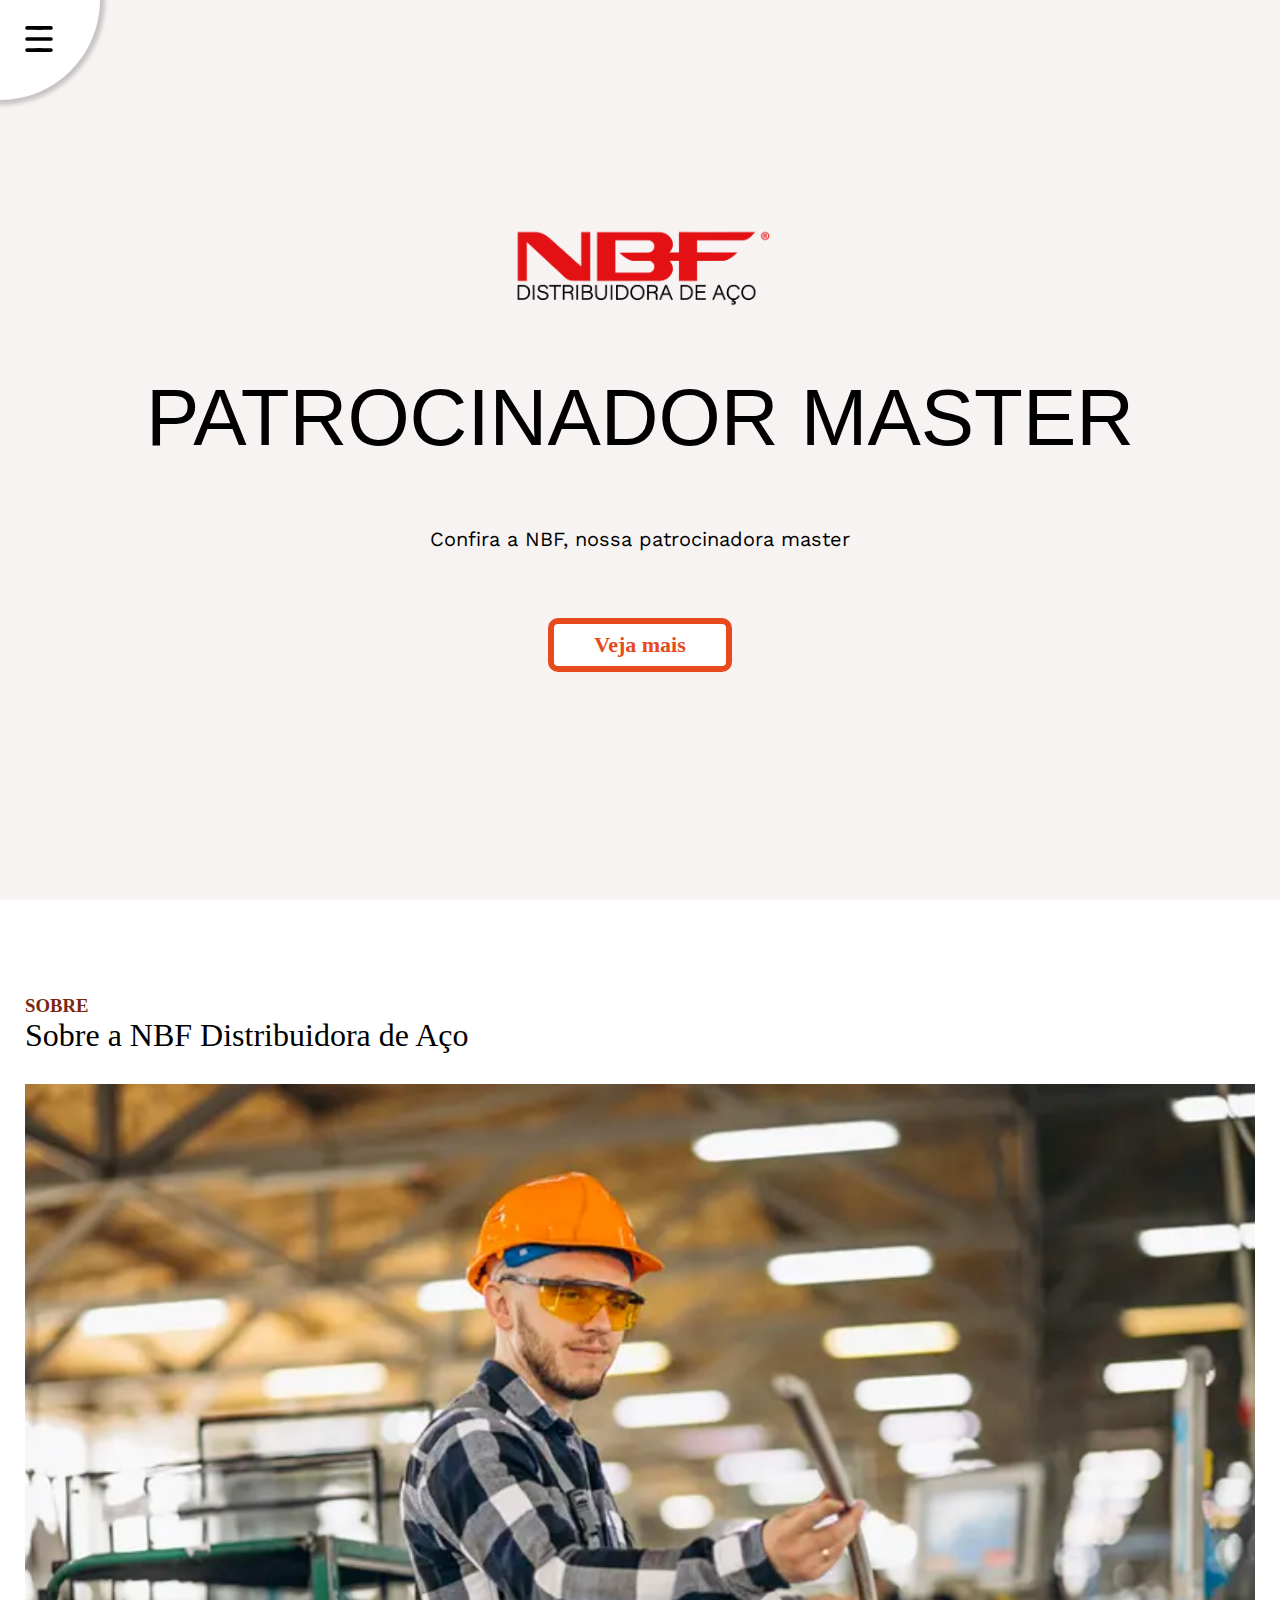
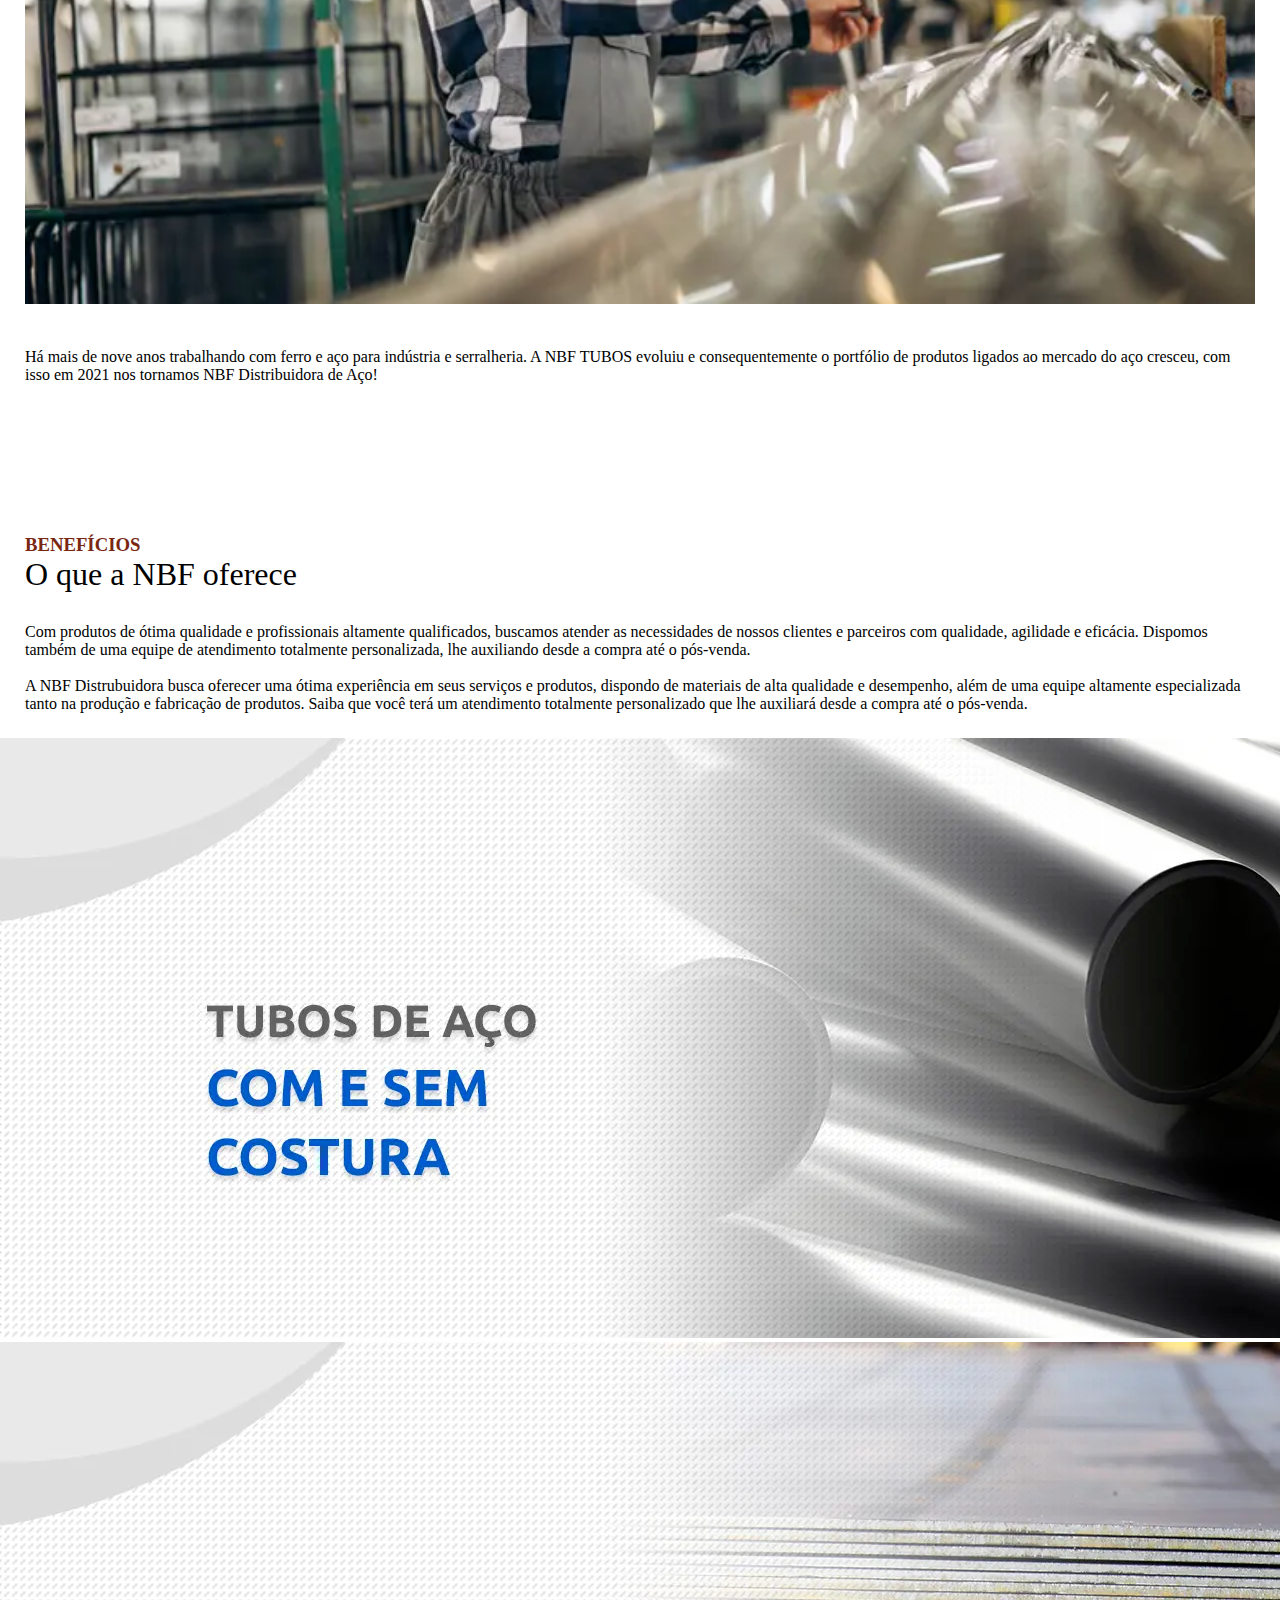
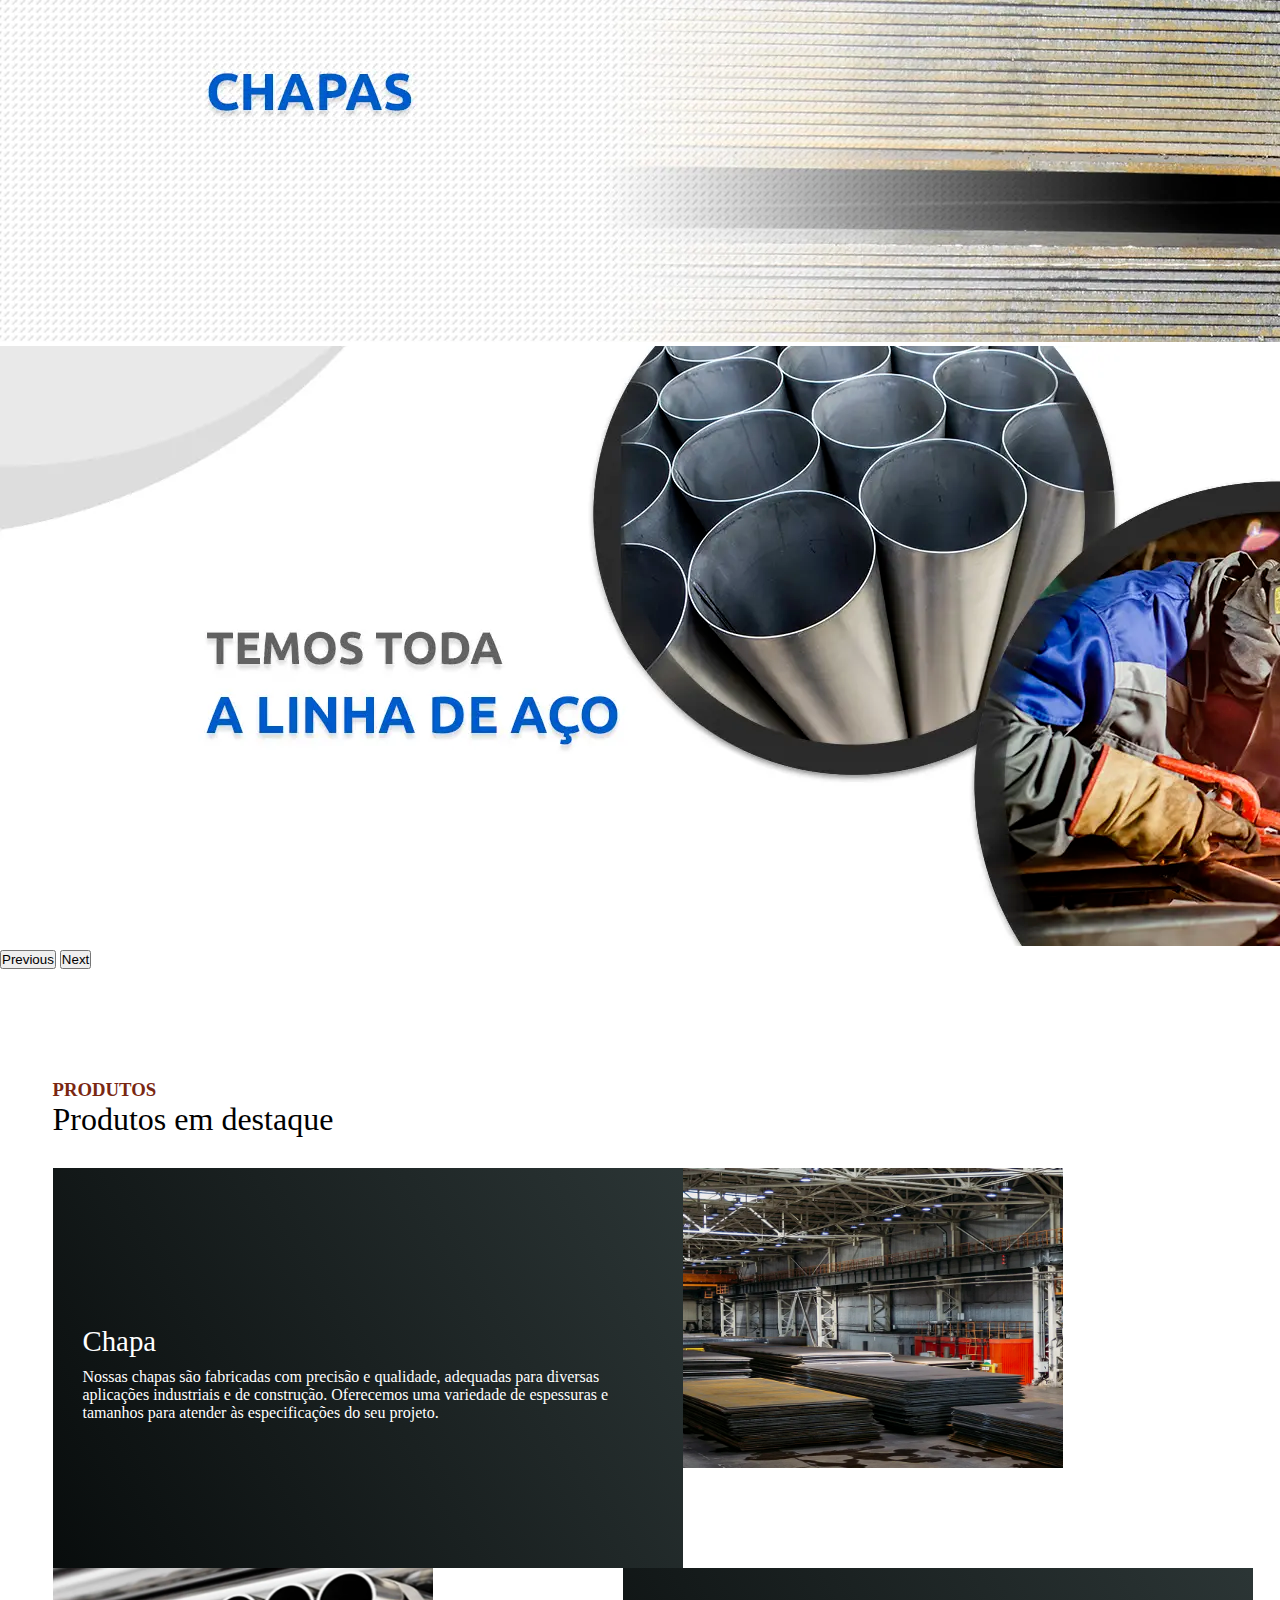
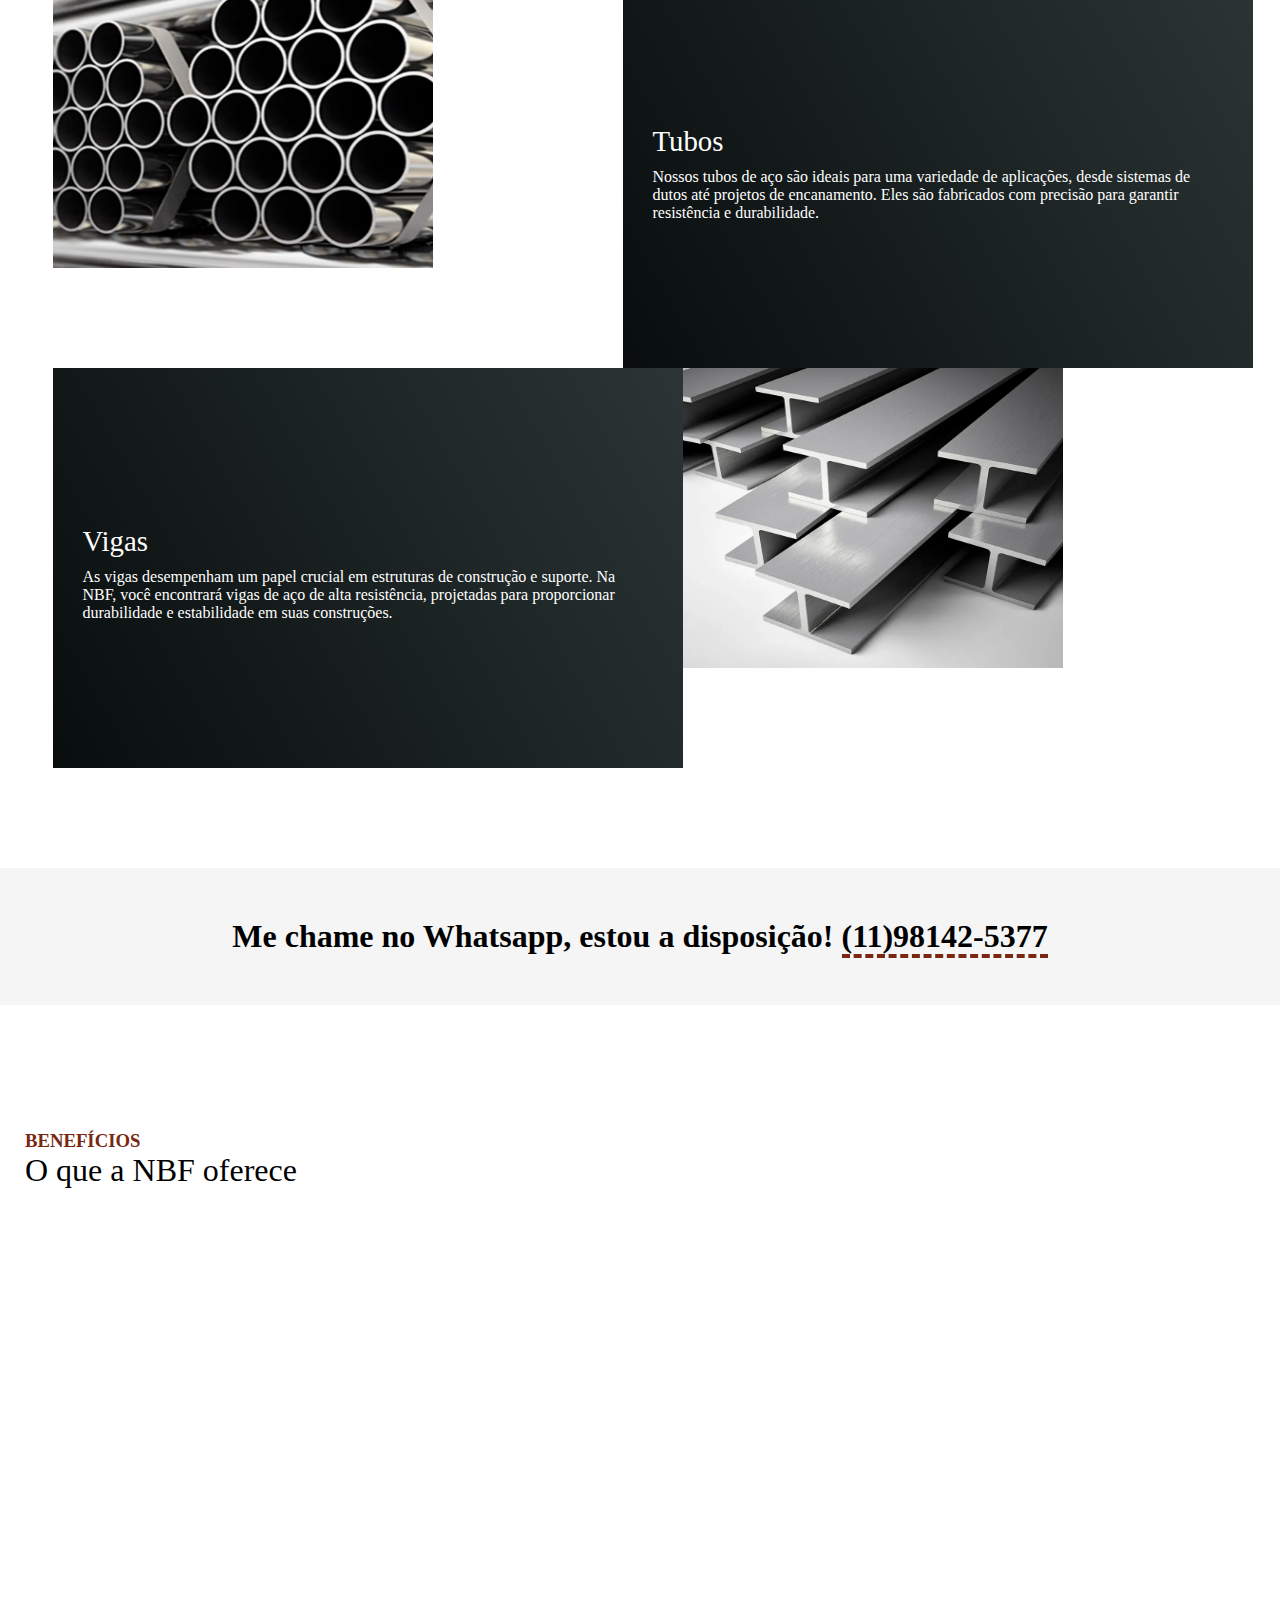
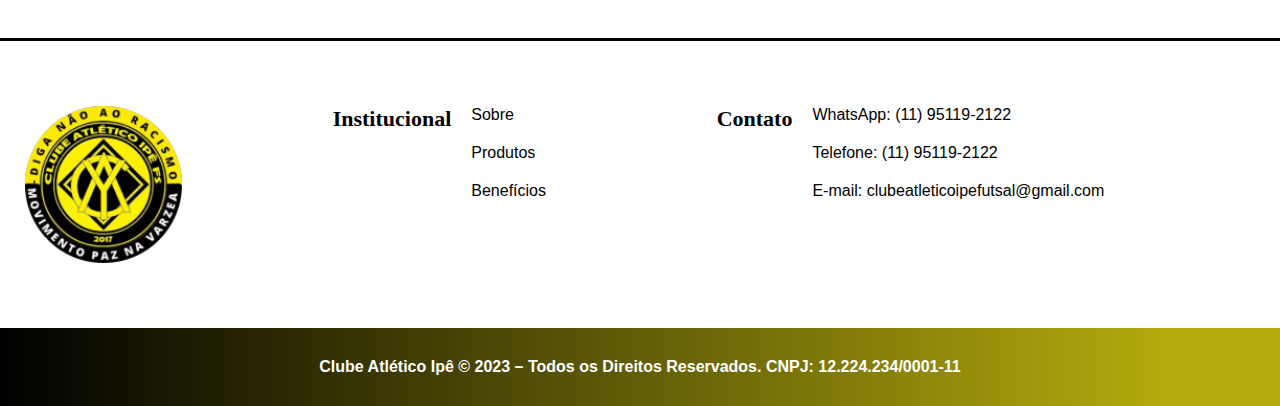
==== nbf.html @ d9f35a31 "Adicionando página de players e da nbf" ====
<!DOCTYPE html>
<html lang="en">
  <head>
    <meta charset="UTF-8" />
    <meta name="viewport" content="width=device-width, initial-scale=1.0" />
    <title>Document</title>
    <!-- Incluir o CSS do Bootstrap -->
    <link
      href="https://cdn.jsdelivr.net/npm/bootstrap@5.3.0-alpha1/dist/css/bootstrap.min.css"
      rel="stylesheet"
      integrity="sha384-GLhlTQ8iRABdZLl6O3oVMWSktQOp6b7In1Zl3/Jr59b6EGGoI1aFkw7cmDA6j6gD"
      crossorigin="anonymous"
    />
    <link rel="stylesheet" href="/style.css" />
    <link rel="stylesheet" href="/src/components/HeaderNbf/style.css" />
    <link rel="stylesheet" href="/src/components/Table/style.css" />
    <link rel="stylesheet" href="/src/components/Footer/style.css" />
    <link rel="stylesheet" href="/src/components/BenefitsNbf/style.css" />
    <link rel="stylesheet" href="/src/components/AboutNbf/style.css" />
    <link rel="stylesheet" href="/src/components/ProductsNbf/style.css" />
    <link rel="stylesheet" href="/src/components/WhatsappNbf/style.css" />
    <link rel="stylesheet" href="/src/components/MapNbf/style.css" />
  </head>
  <body>
    <div class="header">
      <div class="pie pie1" onclick="document.body.classList.remove('active')">
        <a href="players.html">
          <div class="pie-color pie-color1">
            <img class="card" src="/public/images/trabalhar.png" alt="" />
          </div>
        </a>
      </div>
      <div class="pie pie2" onclick="document.body.classList.remove('active')">
        <div class="pie-color pie-color2">
          <a href="nbf.html">
            <img class="discount" src="/public/images/sobre.png" alt="" />
          </a>
        </div>
      </div>
      <div class="pie pie3" onclick="document.body.classList.remove('active')">
        <div class="pie-color pie-color3">
          <a href="">
            <img class="cart" src="/public/images/pagina-inicial.png" alt="" />
          </a>
        </div>
      </div>
      <div class="menu" onclick="document.body.classList.toggle('active')">
        <svg
          class="hamburger"
          xmlns="http://www.w3.org/2000/svg"
          width="100"
          height="100"
          viewBox="0 0 100 100"
        >
          <g
            fill="none"
            stroke="#000"
            stroke-width="7.999"
            stroke-linecap="round"
          >
            <path d="M 55,26.000284 L 24.056276,25.999716" />
            <path d="M 24.056276,49.999716 L 75.943724,50.000284" />
            <path d="M 45,73.999716 L 75.943724,74.000284" />
            <path d="M 75.943724,26.000284 L 45,25.999716" />
            <path d="M 24.056276,73.999716 L 55,74.000284" />
          </g>
        </svg>
      </div>
      <div class="image-logo">
        <img src="/public/images/logoNbf.png" alt="" />
      </div>
      <div class="title">PATROCINADOR MASTER</div>
      <div class="body">Confira a NBF, nossa patrocinadora master</div>
      <a href="#sobre" class="more-atletic">Veja mais</a>
    </div>
    <div id="sobre" class="about">
      <div class="text-about">
        <h3>SOBRE</h3>
        <h1>Sobre a NBF Distribuidora de Aço</h1>
      </div>
      <img src="/public/images/sobre-nos.png" alt="" />
      <p class="description-about">
        Há mais de nove anos trabalhando com ferro e aço para indústria e
        serralheria. A NBF TUBOS evoluiu e consequentemente o portfólio de
        produtos ligados ao mercado do aço cresceu, com isso em 2021 nos
        tornamos NBF Distribuidora de Aço!
      </p>
    </div>
    <div id="beneficios" class="benefits">
      <div class="text-benefits">
        <h3>BENEFÍCIOS</h3>
        <h1>O que a NBF oferece</h1>
      </div>
      <p class="description-benefits">
        Com produtos de ótima qualidade e profissionais altamente qualificados,
        buscamos atender as necessidades de nossos clientes e parceiros com
        qualidade, agilidade e eficácia. Dispomos também de uma equipe de
        atendimento totalmente personalizada, lhe auxiliando desde a compra até
        o pós-venda.
        <br />
        <br />
        A NBF Distrubuidora busca oferecer uma ótima experiência em seus
        serviços e produtos, dispondo de materiais de alta qualidade e
        desempenho, além de uma equipe altamente especializada tanto na produção
        e fabricação de produtos. Saiba que você terá um atendimento totalmente
        personalizado que lhe auxiliará desde a compra até o pós-venda.
      </p>
    </div>
    <div id="carouselExample" class="carousel slide">
      <div class="carousel-inner">
        <div class="carousel-item active">
          <img
            src="/public/images/banner.png"
            class="d-block w-100"
            alt="/public/images/banner.png"
          />
        </div>
        <div class="carousel-item">
          <img
            src="/public/images/banner2.png"
            class="d-block w-100"
            alt="/public/images/banner.png"
          />
        </div>
        <div class="carousel-item">
          <img
            src="/public/images/banner3.png"
            class="d-block w-100"
            alt="/public/images/banner.png"
          />
        </div>
      </div>
      <button
        class="carousel-control-prev"
        type="button"
        data-bs-target="#carouselExample"
        data-bs-slide="prev"
      >
        <span class="carousel-control-prev-icon" aria-hidden="true"></span>
        <span class="visually-hidden">Previous</span>
      </button>
      <button
        class="carousel-control-next"
        type="button"
        data-bs-target="#carouselExample"
        data-bs-slide="next"
      >
        <span class="carousel-control-next-icon" aria-hidden="true"></span>
        <span class="visually-hidden">Next</span>
      </button>
    </div>
    <section id="projects">
      <div class="projects container">
        <div class="text-about">
          <h3>PRODUTOS</h3>
          <h1>Produtos em destaque</h1>
        </div>
        <div class="all-projects">
          <div class="project-item">
            <div class="project-info">
              <h2>Chapa</h2>
              <p>
                Nossas chapas são fabricadas com precisão e qualidade, adequadas
                para diversas aplicações industriais e de construção. Oferecemos
                uma variedade de espessuras e tamanhos para atender às
                especificações do seu projeto.
              </p>
            </div>
            <div class="project-img">
              <img src="/public/images/chapas.png" alt="img" />
            </div>
          </div>
          <div class="project-item">
            <div class="project-info">
              <h2>Tubos</h2>
              <p>
                Nossos tubos de aço são ideais para uma variedade de aplicações,
                desde sistemas de dutos até projetos de encanamento. Eles são
                fabricados com precisão para garantir resistência e
                durabilidade.
              </p>
            </div>
            <div class="project-img">
              <img src="/public/images/tubos.png" alt="img" />
            </div>
          </div>
          <div class="project-item">
            <div class="project-info">
              <h2>Vigas</h2>
              <p>
                As vigas desempenham um papel crucial em estruturas de
                construção e suporte. Na NBF, você encontrará vigas de aço de
                alta resistência, projetadas para proporcionar durabilidade e
                estabilidade em suas construções.
              </p>
            </div>
            <div class="project-img">
              <img src="/public/images/vigas.png" alt="img" />
            </div>
          </div>
        </div>
      </div>
    </section>
    <section id="contact" class="section-whatsapp">
      <div class="container-whatsapp">
        <h1>
          Me chame no Whatsapp, estou a disposição!
          <a href="https://wa.me/5511981425377" target="_blank"
            ><span>(11)98142-5377</span></a
          >
        </h1>
      </div>
    </section>
    <div class="map-nbf">
      <div class="text-nbf">
        <h3>BENEFÍCIOS</h3>
        <h1>O que a NBF oferece</h1>
      </div>
      <div class="map">
        <iframe
          src="https://www.google.com/maps/embed?pb=!1m18!1m12!1m3!1d3659.344181574618!2d-46.37900112369334!3d-23.484109358760545!2m3!1f0!2f0!3f0!3m2!1i1024!2i768!4f13.1!3m3!1m2!1s0x94ce634470ed47d5%3A0x516e3a144d9550fa!2sR.%20Mar%C3%ADlia%2C%2096%20-%20Vila%20Bartira%2C%20Itaquaquecetuba%20-%20SP%2C%2008577-560!5e0!3m2!1spt-BR!2sbr!4v1694499767772!5m2!1spt-BR!2sbr"
          width="400"
          height="300"
          style="border: 0"
          allowfullscreen=""
          loading="lazy"
          referrerpolicy="no-referrer-when-downgrade"
        ></iframe>
      </div>
    </div>
    <footer>
      <img
        class="img-footer"
        width="180px"
        src="/public/images/logoAtletico.png"
        alt=""
      />
      <div class="section-social-midia">
        <div class="container-footer">
          <h1 class="title-social-midia">Institucional</h1>
          <div class="container-infos">
            <a class="link-footer-page" href="#sobre">Sobre</a>
            <a class="link-footer-page" href="#projects">Produtos</a>
            <a class="link-footer-page" href="#beneficios">Benefícios</a>
          </div>
        </div>
        <div id="contato" class="container-footer">
          <h1 class="title-social-midia">Contato</h1>
          <div class="container-infos">
            <span class="link-footer-page">WhatsApp: (11) 95119-2122</span>
            <span class="link-footer-page">Telefone: (11) 95119-2122</span>
            <span class="link-footer-page"
              >E-mail: clubeatleticoipefutsal@gmail.com</span
            >
          </div>
        </div>
      </div>
    </footer>
    <div class="copyright">
      <p>
        Clube Atlético Ipê © 2023 – Todos os Direitos Reservados. CNPJ:
        12.224.234/0001-11
      </p>
    </div>
  </body>
  <script
    src="https://cdn.jsdelivr.net/npm/@popperjs/core@2.11.8/dist/umd/popper.min.js"
    integrity="sha384-I7E8VVD/ismYTF4hNIPjVp/Zjvgyol6VFvRkX/vR+Vc4jQkC+hVqc2pM8ODewa9r"
    crossorigin="anonymous"
  ></script>
  <script
    src="https://cdn.jsdelivr.net/npm/bootstrap@5.3.1/dist/js/bootstrap.min.js"
    integrity="sha384-Rx+T1VzGupg4BHQYs2gCW9It+akI2MM/mndMCy36UVfodzcJcF0GGLxZIzObiEfa"
    crossorigin="anonymous"
  ></script>
</html>
---- style.css ----
@import url("https://fonts.googleapis.com/css?family=Crimson+Text&display=swap");
@import url("https://fonts.googleapis.com/css?family=Work+Sans&display=swap");

* {
  margin: 0px;
  padding: 0px;
}

p,
h1 {
  margin: 0px;
  height: fit-content;
}

.card-body {
  padding: 0px;
}

.pie {
  -webkit-tap-highlight-color: transparent;
  background: #000;
  border-radius: 50%;
  box-shadow: 0 0 4px 5px rgba(0, 0, 0, 0.2);
  cursor: pointer;
  height: 400px;
  left: -200px;
  position: absolute;
  top: -200px;
  width: 400px;
  transform: translateX(-200px) translateY(-200px);
  transition: transform 300ms;
}

.pie-color:hover {
  opacity: 0.85;
}

.pie-color:active {
  opacity: 0.7;
}

.pie1 {
  clip-path: polygon(200px 200px, 344px 450px, 0 450px);
  transition-delay: 30ms;
}

.pie2 {
  clip-path: polygon(200px 200px, 344px 450px, 450px 344px);
  transition-delay: 60ms;
}

.pie3 {
  clip-path: polygon(200px 200px, 450px 0, 450px 344px);
  transition-delay: 90ms;
}

.pie-color {
  width: 100%;
  height: 100%;
  border-radius: 50%;
}

.pie-color1 {
  background: linear-gradient(135deg, #fff, #ffffff);
  clip-path: polygon(200px 200px, 344px 450px, 0 450px);
}

.pie-color2 {
  background: linear-gradient(135deg, #444, #ffffff);
  clip-path: polygon(200px 200px, 344px 450px, 450px 344px);
}

.pie-color3 {
  background: linear-gradient(135deg, #ffffff, #fff);
  clip-path: polygon(200px 200px, 450px 0, 450px 344px);
}

.card {
  left: 216px;
  position: absolute;
  top: 322px;
  width: 46px;
}

.discount {
  left: 288px;
  position: absolute;
  top: 285px;
  width: 46px;
}

.cart {
  left: 324px;
  position: absolute;
  top: 213px;
  width: 46px;
}

.menu {
  -webkit-tap-highlight-color: transparent;
  background: #fff;
  border-radius: 50%;
  box-shadow: 0 0 4px 5px rgba(0, 0, 0, 0.2);
  cursor: pointer;
  height: 200px;
  left: -100px;
  position: absolute;
  top: -100px;
  width: 200px;
}

.hamburger {
  cursor: pointer;
  height: 46px;
  left: 58%;
  position: relative;
  top: 58%;
  width: 46px;
}

.hamburger path {
  transition: transform 300ms;
}

.hamburger path:nth-child(1) {
  transform-origin: 25% 29%;
}

.hamburger path:nth-child(2) {
  transform-origin: 50% 50%;
}

.hamburger path:nth-child(3) {
  transform-origin: 75% 72%;
}

.hamburger path:nth-child(4) {
  transform-origin: 75% 29%;
}

.hamburger path:nth-child(5) {
  transform-origin: 25% 72%;
}

.active .pie {
  transform: translateX(0) translateY(0);
}

.active .hamburger path:nth-child(1) {
  transform: rotate(45deg);
}

.active .hamburger path:nth-child(2) {
  transform: scaleX(0);
}

.active .hamburger path:nth-child(3) {
  transform: rotate(45deg);
}

.active .hamburger path:nth-child(4) {
  transform: rotate(-45deg);
}

.active .hamburger path:nth-child(5) {
  transform: rotate(-45deg);
}
---- src/components/HeaderNbf/style.css ----
.header {
    background-color: #f7f3f2;
    width: 100%;
    height: 100vh;
    display: flex;
    flex-direction: column;
    justify-content: center;
    gap: 65px;
}


.image-logo {
    align-self: center;
}

.image-logo img {
    width: 270px;

}

.title {
    color: #000;
    font-family: "Crimson Text", serif;
    font-size: 80px;
    line-height: 84px;
    text-align: center;
}

.body {
    color: #000;
    font-family: "Work Sans", sans-serif;
    font-size: 20px;
    justify-content: center;
    line-height: 28px;
    text-align: center;
}

.more-atletic {
    align-self: center;
    background: #fff;
    padding: 8px 40px;
    color: #e64a1d;
    font-weight: 900;
    font-size: 22px;
    border-radius: 10px;
    border: 6px solid;
    text-decoration: none;
}

@media only screen and (max-width: 768px) {
    .title {
        font-size: 30px;
    }
}
---- src/components/Table/style.css ----
.title-table {
    text-align: center;
    padding: 30px;
    font-family: 'Geologica', sans-serif;
}

.dataTables_paginate {
    text-align: center;
}

.dataTables_paginate a {
    display: inline-block;
    padding: 6px 12px;
    margin-right: 5px;
    background-color: #f5f5f5;
    color: #333;
    text-decoration: none;
    border: 1px solid #ccc;
    border-radius: 4px;
    cursor: pointer;
}

.dataTables_wrapper {
    margin-top: 50px;
}

.dataTables_paginate a.current {
    background-color: #007bff;
    color: #fff;
    border-color: #007bff;
}

.dataTables_paginate a.disabled {
    opacity: 0.5;
    pointer-events: none;
}

#myTable_filter {
    margin-bottom: 10px;
}

#myTable_filter label {
    display: flex;
    align-items: center;
    background-color: currentColor;
    padding: 30px;
    justify-content: end;
}

#myTable_filter input[type="search"] {
    padding: 5px;
    border: 1px solid #ccc;
    border-radius: 4px;
}

#myTable_filter input[type="search"]:focus {
    outline: none;
    box-shadow: 0 0 5px #aaa;
}
---- src/components/Footer/style.css ----
.container-message {
    display: flex;
    flex-direction: column;
    gap: 20px;
    padding: 30px;
}

.title {
    text-align: center;
    font-family: 'Roboto', sans-serif;

}

.message {
    text-align: center;
    font-family: 'Nunito', sans-serif;
}

.section-social-midia {
    display: flex;
    gap: 80px;
    margin: 70px 0px;
    justify-content: space-evenly;
    flex-direction: column;
    align-items: center;
}

.container-social-midia {
    display: flex;
    max-height: 25px;
    gap: 10px;
}

.section-midias {
    display: flex;
    flex-direction: column;
    width: 100%;
    gap: 20px;
}

.container-midias {
    display: flex;
    flex-direction: column;
    width: 100%;
    gap: 20px;
}

.container-footer {
    display: flex;
    gap: 20px;
    flex-direction: column;
    width: 100%;
}

.container-infos {
    display: flex;
    gap: 20px;
    flex-direction: column;
}


.title-social-midia {
    font-size: 22px;
    font-weight: bold;
}

.link-footer-page {
    text-decoration: none;
    color: #000;
    font-family: 'Geologica', sans-serif;
}

footer {
    display: flex;
    justify-content: center;
    flex-direction: column;
    padding: 65px 25px;
    border-top: 3px solid #000;
}

.img-footer {
    max-width: 350px;
}

.copyright {
    background-image: linear-gradient(to right, #000 0%, #b3aa0d 91%);
    padding: 30px;
}

.copyright p {
    color: #fff;
    font-family: 'Geologica', sans-serif;
    font-weight: 600;
    text-align: center;

}

@media only screen and (min-width: 1200px) {
    .container-message {
        padding: 60px;
    }

    .container-infos {
        flex-direction: row;
    }

    .section-social-midia {
        flex-direction: row;
        justify-content: space-evenly;
        width: 100%;
        gap: 20px;
        margin: 0px;
    }

    footer {
        flex-direction: row;
    }

    .section-midias {
        flex-direction: row;
        width: auto;
        height: 100%;
    }

    .title-social-midia {
        max-width: 135px;
    }

    .container-footer {
        flex-direction: row;
        width: auto;
        height: 100%;
    }

    .container-infos {
        flex-direction: column;
    }
}
---- src/components/BenefitsNbf/style.css ----
.benefits {
    padding: 25px;
    margin-top: 100px;
}

.text-benefits h3 {
    color: #7a2711;
}

.text-benefits h1 {
    font-weight: 400;
    color: #000;
}

.text-benefits {
    margin-bottom: 30px;
}
---- src/components/AboutNbf/style.css ----
.about {
    padding: 25px;
    margin-top: 70px;
}

.text-about h3 {
    color: #7a2711;
}

.text-about h1 {
    font-weight: 400;
    color: #000;
}

.about img {
    width: 100%;
    margin-bottom: 40px;
}

.text-about {
    margin-bottom: 30px;
}
---- src/components/ProductsNbf/style.css ----
/* Projects section */
#projects {
    margin-top: 110px;
}

#projects .projects {
    flex-direction: column;
    max-width: 1200px;
    margin: 0 auto;
    padding-left: 25px !important;
}

#projects .projects-header h1 {
    margin-bottom: 50px;
    font-size: 47px;
    font-weight: 700;
}

#projects .all-projects {
    display: flex;
    /* align-items: center; */
    justify-content: center;
    flex-direction: column;
}

#projects .project-item {
    display: flex;
    align-items: center;
    justify-content: center;
    flex-direction: column;
    width: 100%;
    /* margin: 20px auto; */
    margin: 20px 0px;
    overflow: hidden;
    border-radius: 10px;
}

#projects .project-info {
    padding: 30px;
    gap: 10px;
    flex-basis: 50%;
    height: 100%;
    display: flex;
    align-items: flex-start;
    justify-content: center;
    flex-direction: column;
    background-image: linear-gradient(60deg, #080c0c 0%, #2c3636 100%);
    color: white;
}

#projects .project-info h1 {
    font-size: 4rem;
    font-weight: 500;
}

#projects .project-info h2 {
    font-size: 1.8rem;
    font-weight: 500;
    margin-top: 10px;
}

#projects .project-info p {
    color: white;
}

#projects .project-img {
    flex-basis: 50%;
    height: 300px;
    overflow: hidden;
    position: relative;
}

#projects .project-img:after {
    content: '';
    position: absolute;
    left: 0;
    top: 0;
    height: 100%;
    width: 100%;
    opacity: 0.7;
}

#projects .project-img img {
    transition: 0.3s ease transform;
    height: 300px;
    width: 380px;
}

#projects .project-item:hover .project-img img {
    transform: scale(1.1);
}

/* End Projects section */


@media only screen and (min-width: 768px) {

    /* Project */
    #projects .project-item {
        flex-direction: row;
    }

    #projects .project-item:nth-child(even) {
        flex-direction: row-reverse;
    }

    #projects .project-item {
        height: 400px;
        margin: 0;
        width: 100%;
        border-radius: 0;
    }

    #projects .all-projects .project-info {
        height: 100%;
    }

    #projects .all-projects .project-img {
        height: 100%;
    }

    /* #projects .project-one h2 {
        padding: 0px 35px;
    }

    #projects .project-one p {
        padding: 0px 35px;
    } */

    /* End Project */
}
---- src/components/WhatsappNbf/style.css ----
/* Section Mensage Whatsapp */

.container-whatsapp {
    background-color: #f5f5f5;
    padding: 50px;
    text-align: center;
    color: #000;
    margin: 100px 0px;
}

.container-whatsapp a {
    border-bottom: #7a2711 dashed 4px;
    text-decoration: none;
    color: #000;
}

/* End Section Mensage Whatsapp */
---- src/components/MapNbf/style.css ----
.map-nbf {
    margin-bottom: 90px;
}

.map {
    text-align: center;
}

.text-nbf h3 {
    color: #7a2711;
}

.text-nbf h1 {
    font-weight: 400;
    color: #000;
}

.text-nbf {
    margin-bottom: 30px;
    padding: 25px;
}
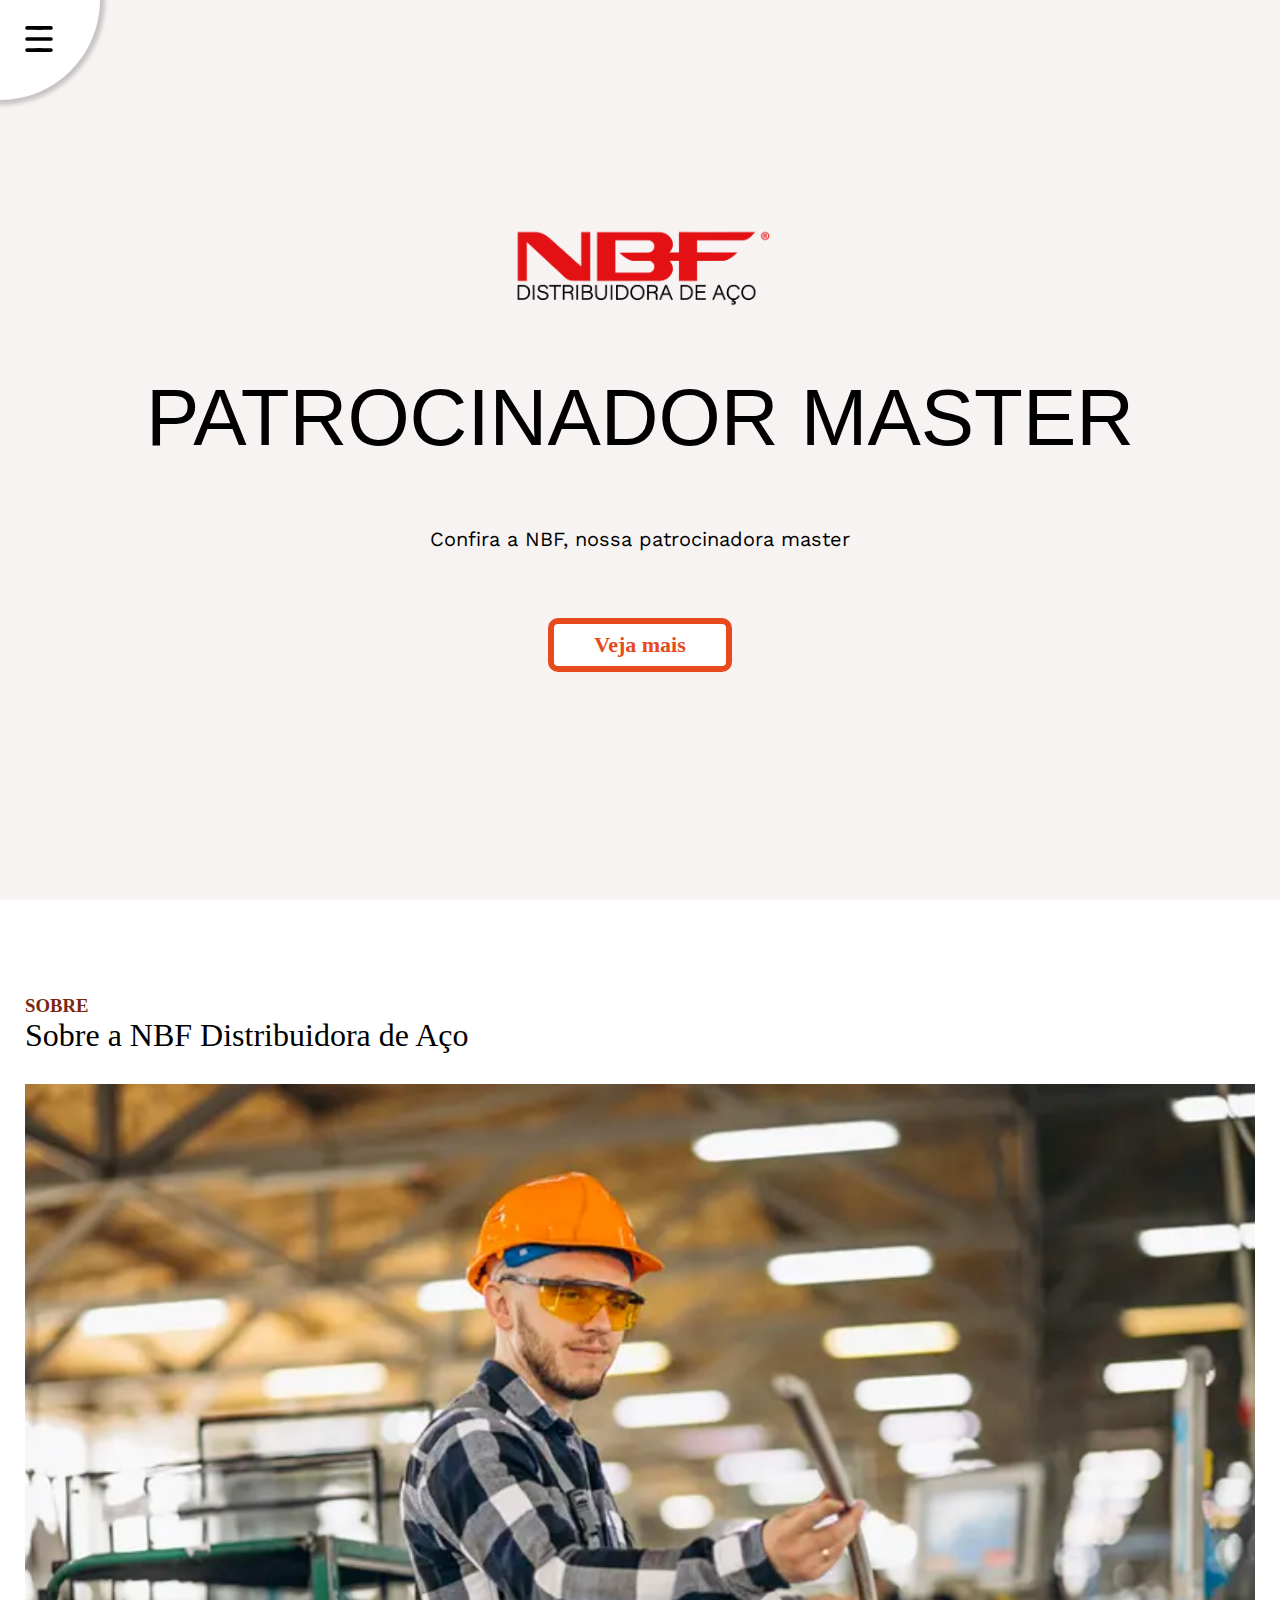
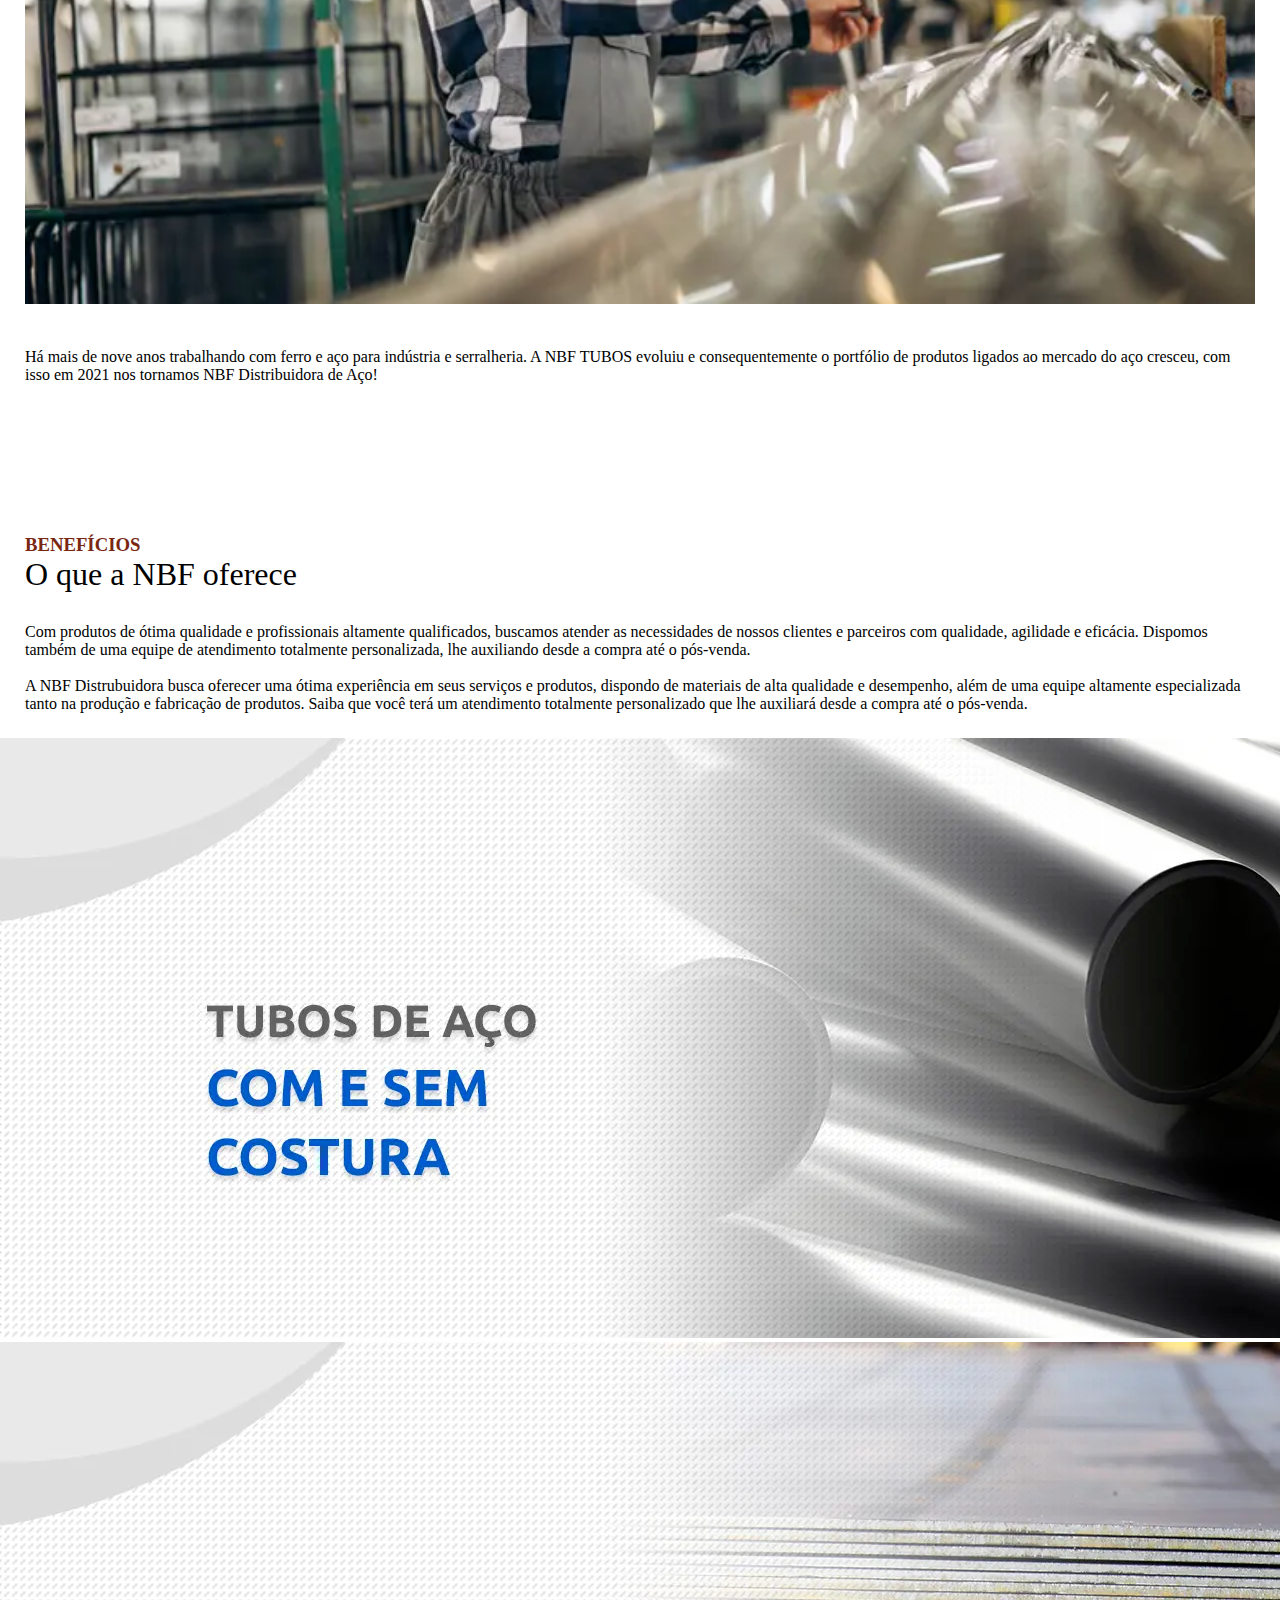
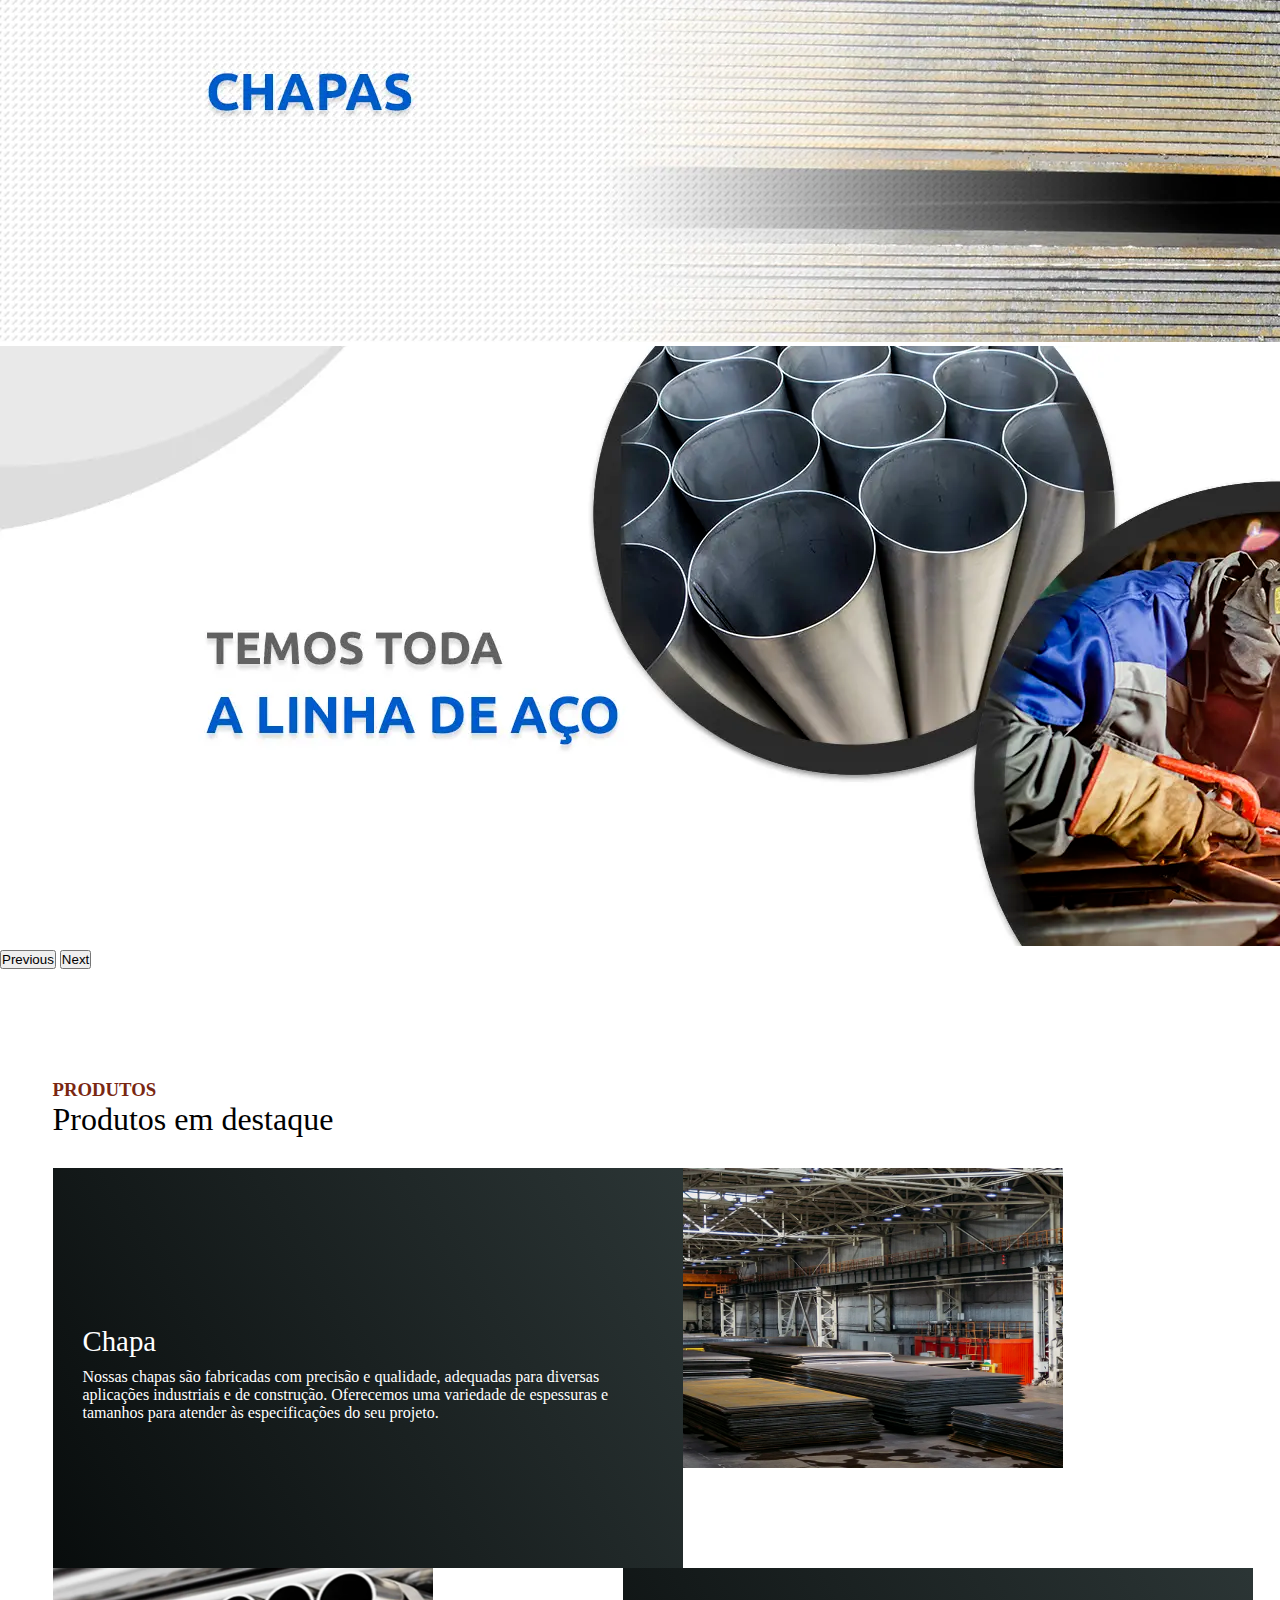
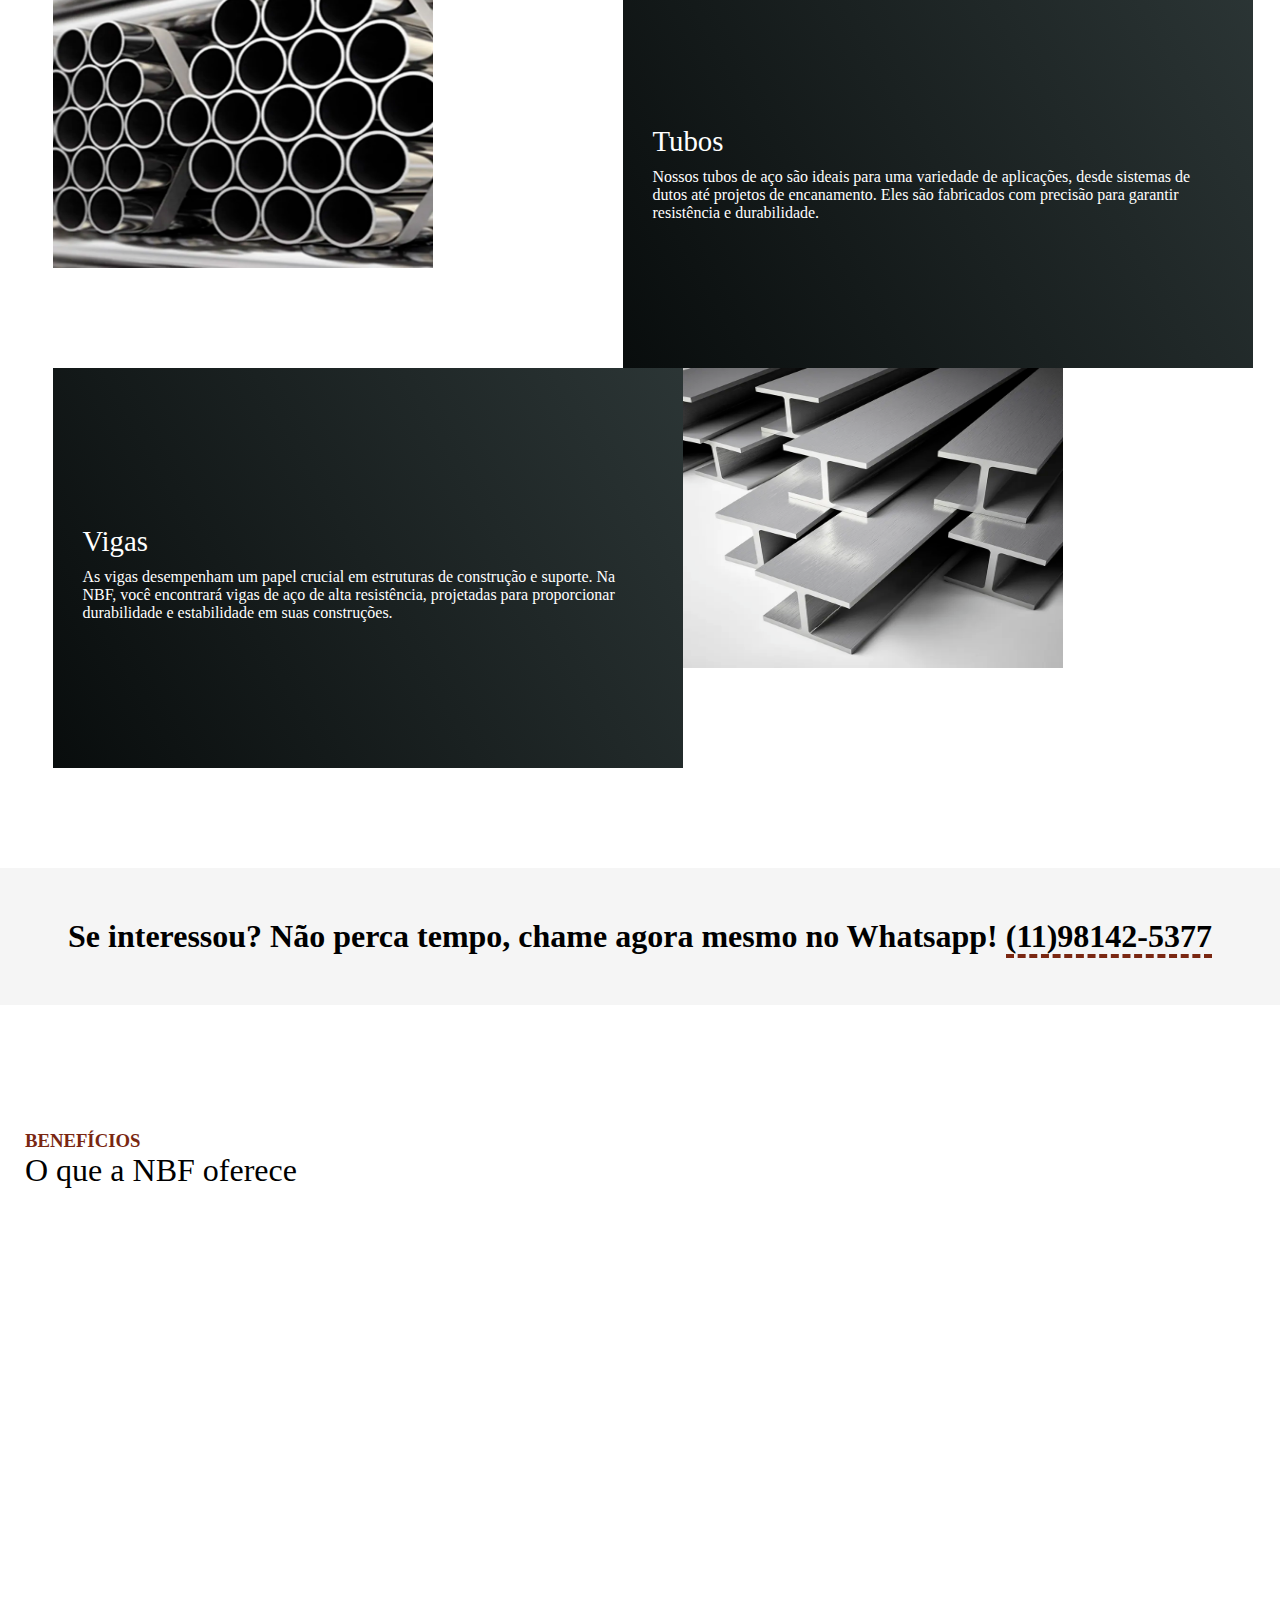
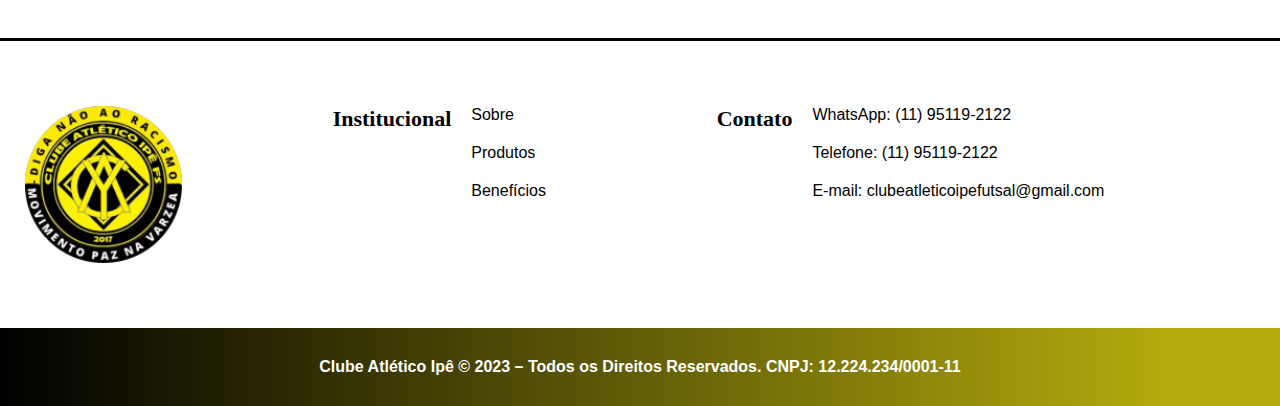
==== commit 3893bf1c: "Atualizando link veja mais" ====
--- a/nbf.html
+++ b/nbf.html
@@ -204,7 +204,7 @@
     <section id="contact" class="section-whatsapp">
       <div class="container-whatsapp">
         <h1>
-          Me chame no Whatsapp, estou a disposição!
+          Se interessou? Não perca tempo, chame agora mesmo no Whatsapp!
           <a href="https://wa.me/5511981425377" target="_blank"
             ><span>(11)98142-5377</span></a
           >
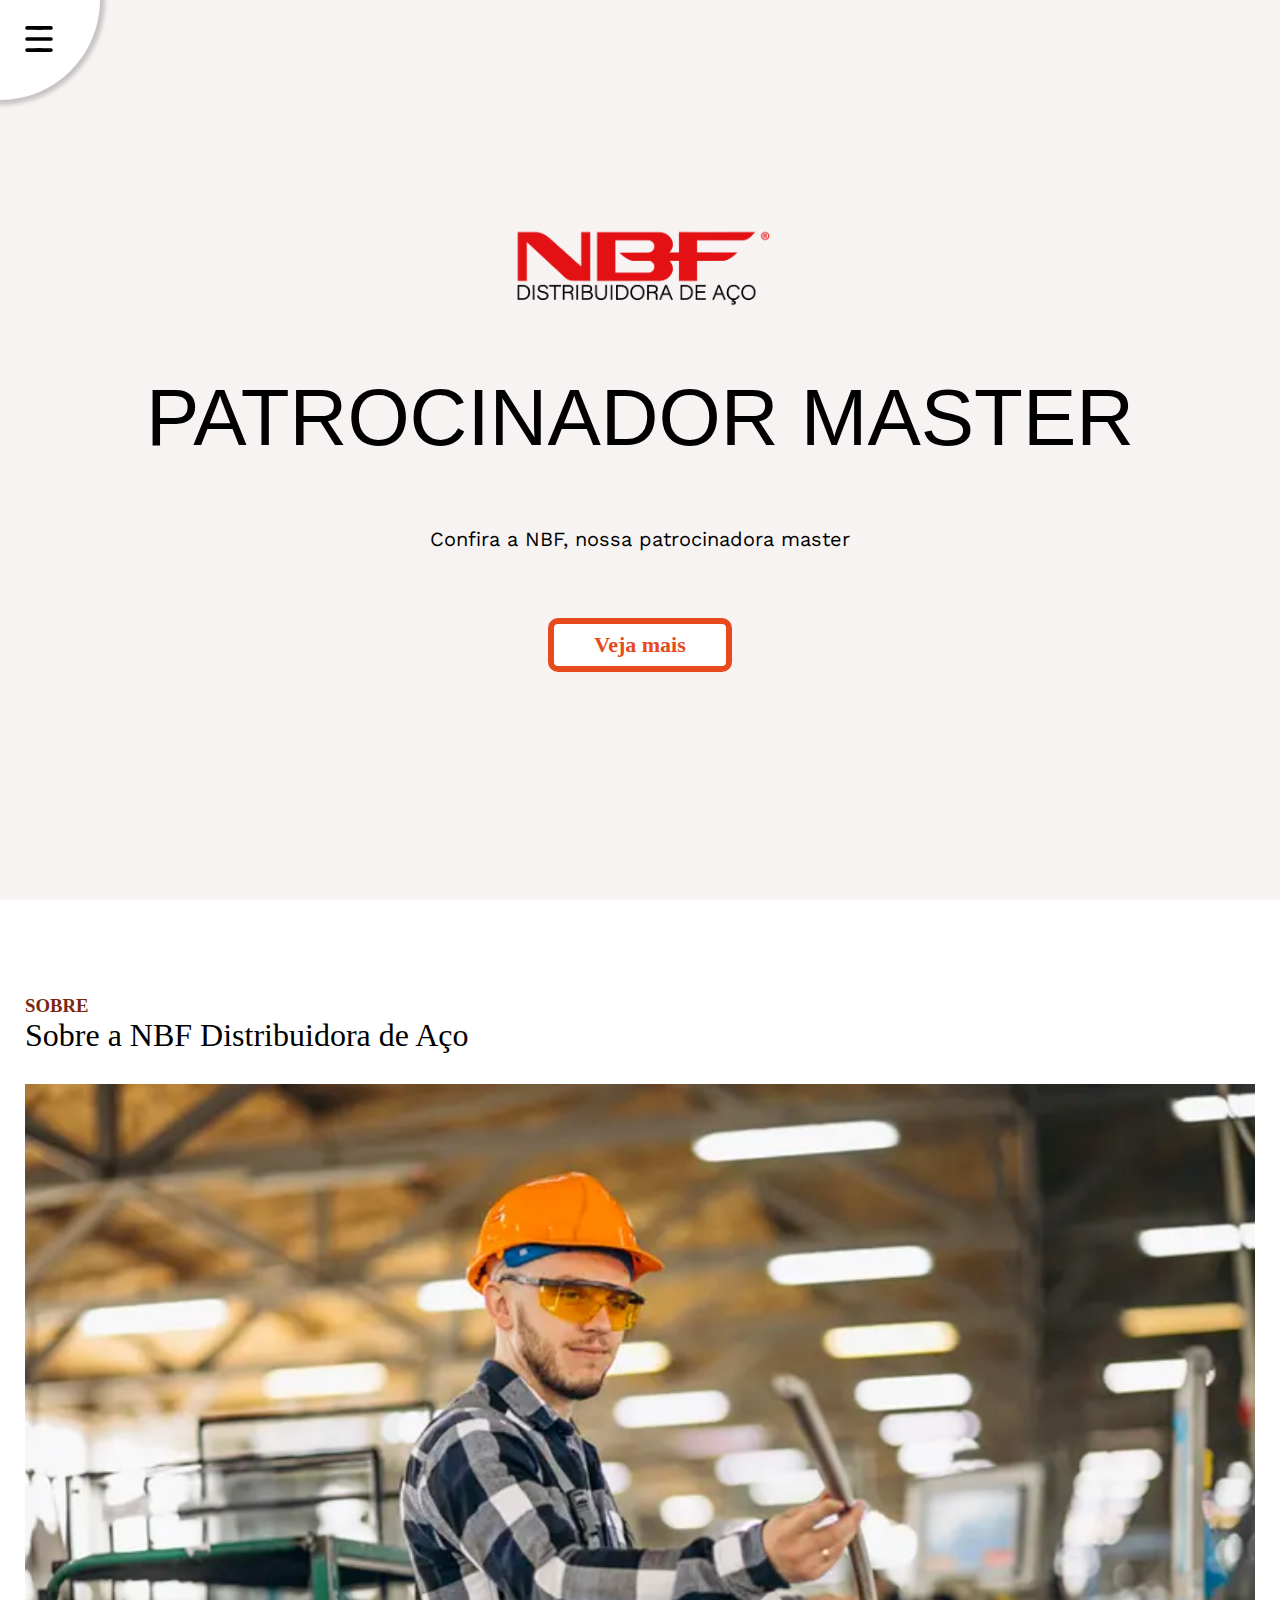
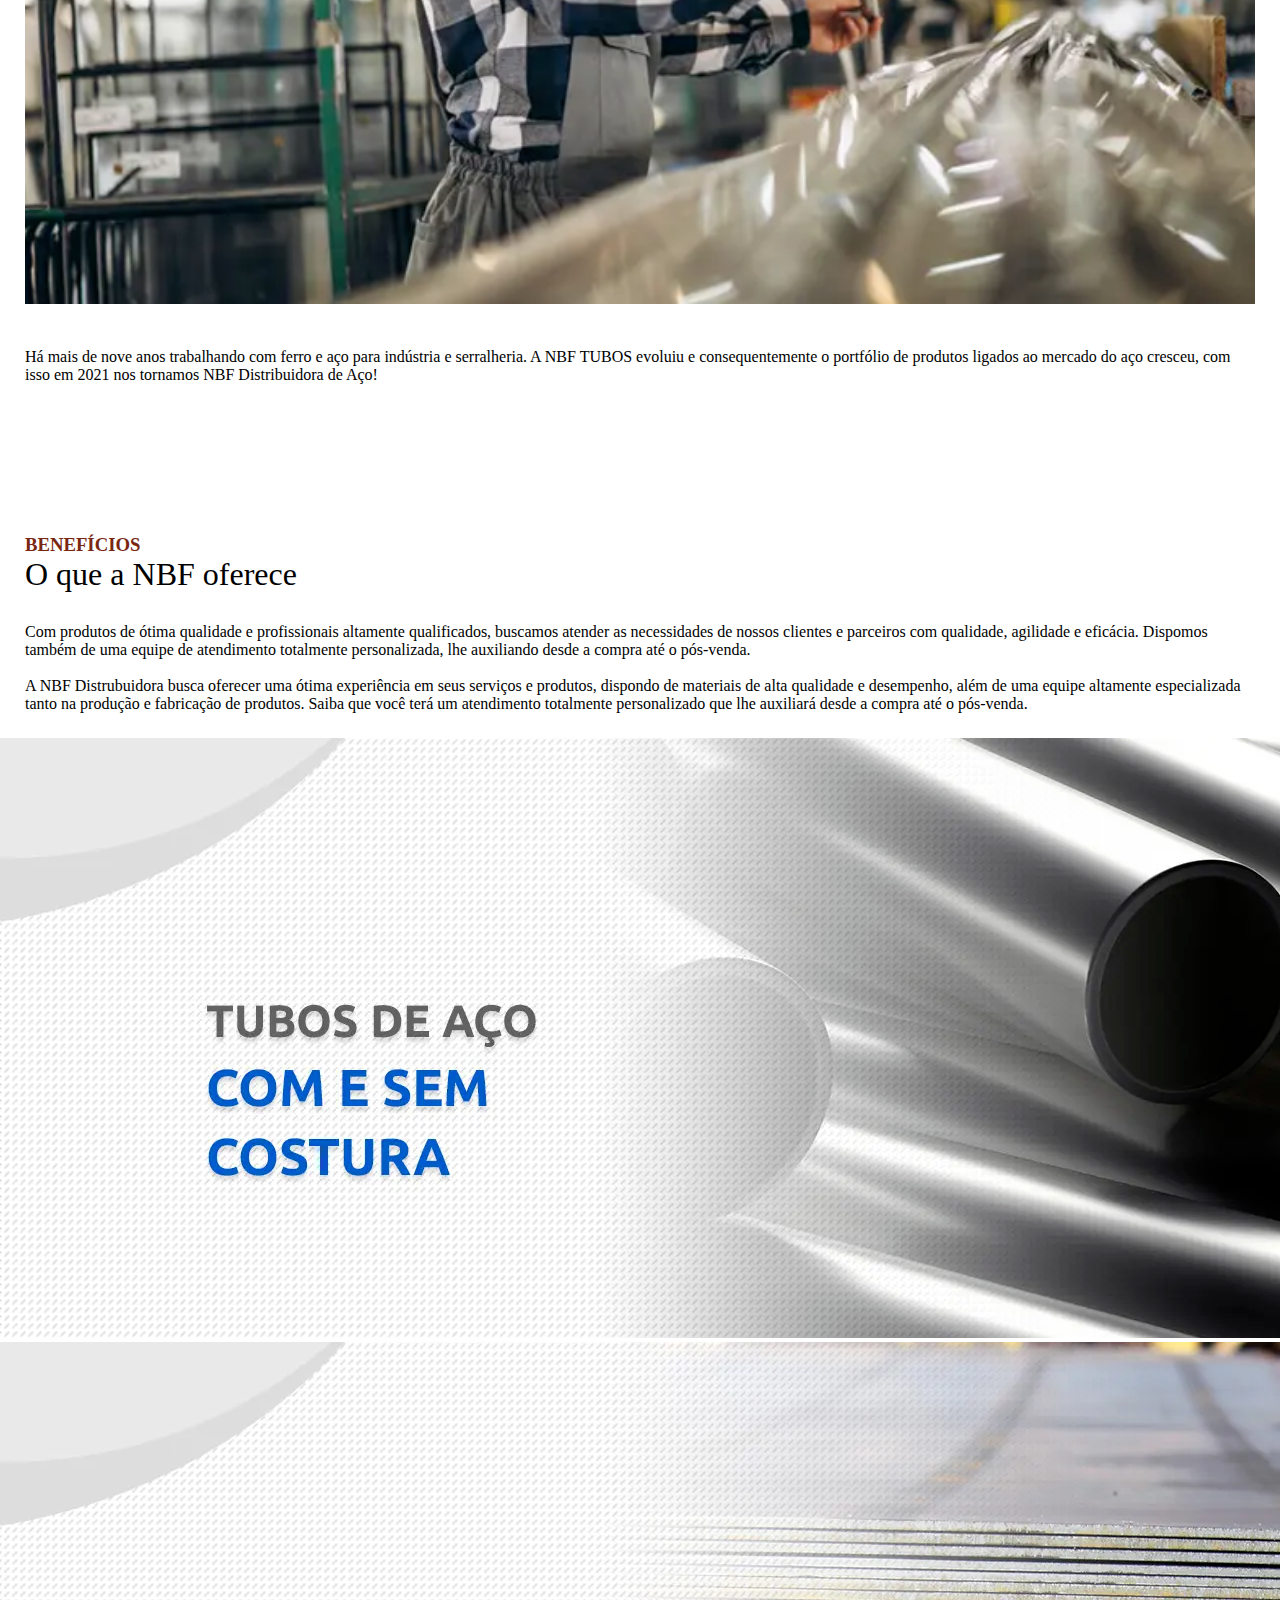
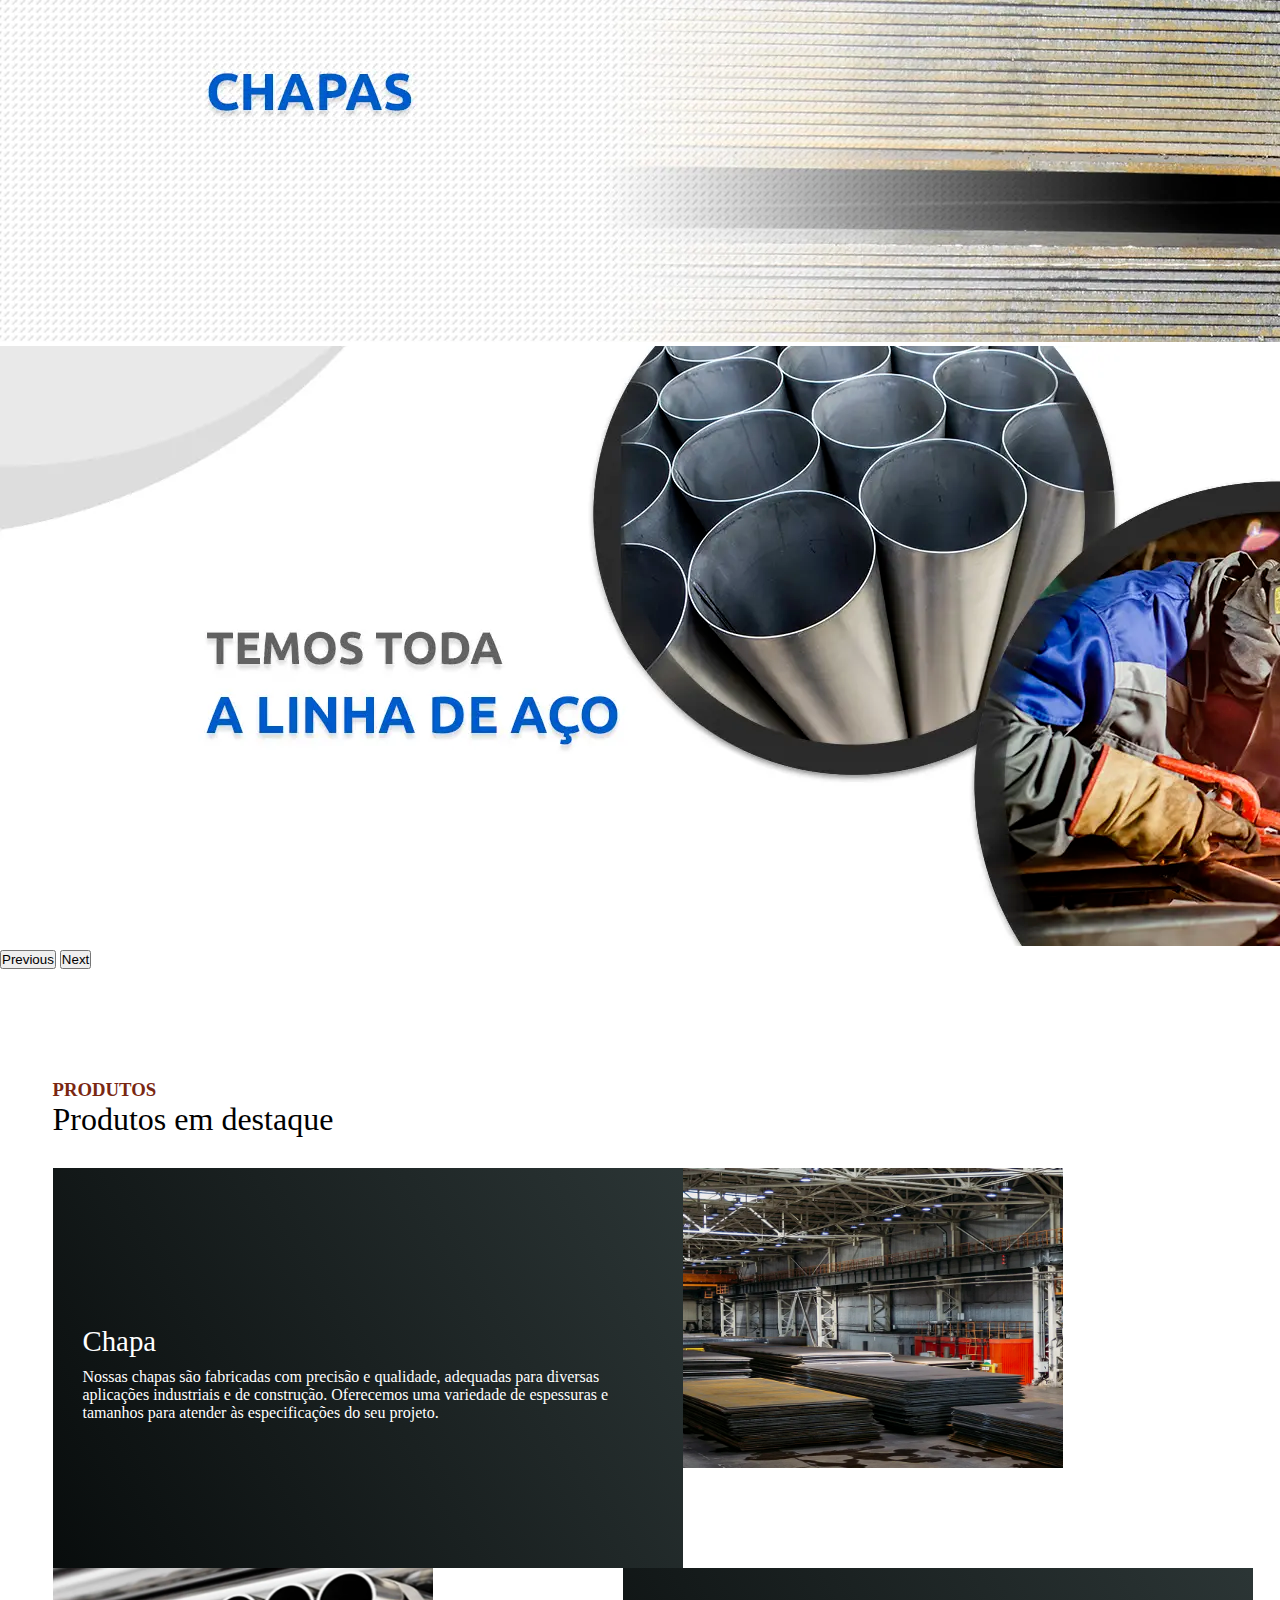
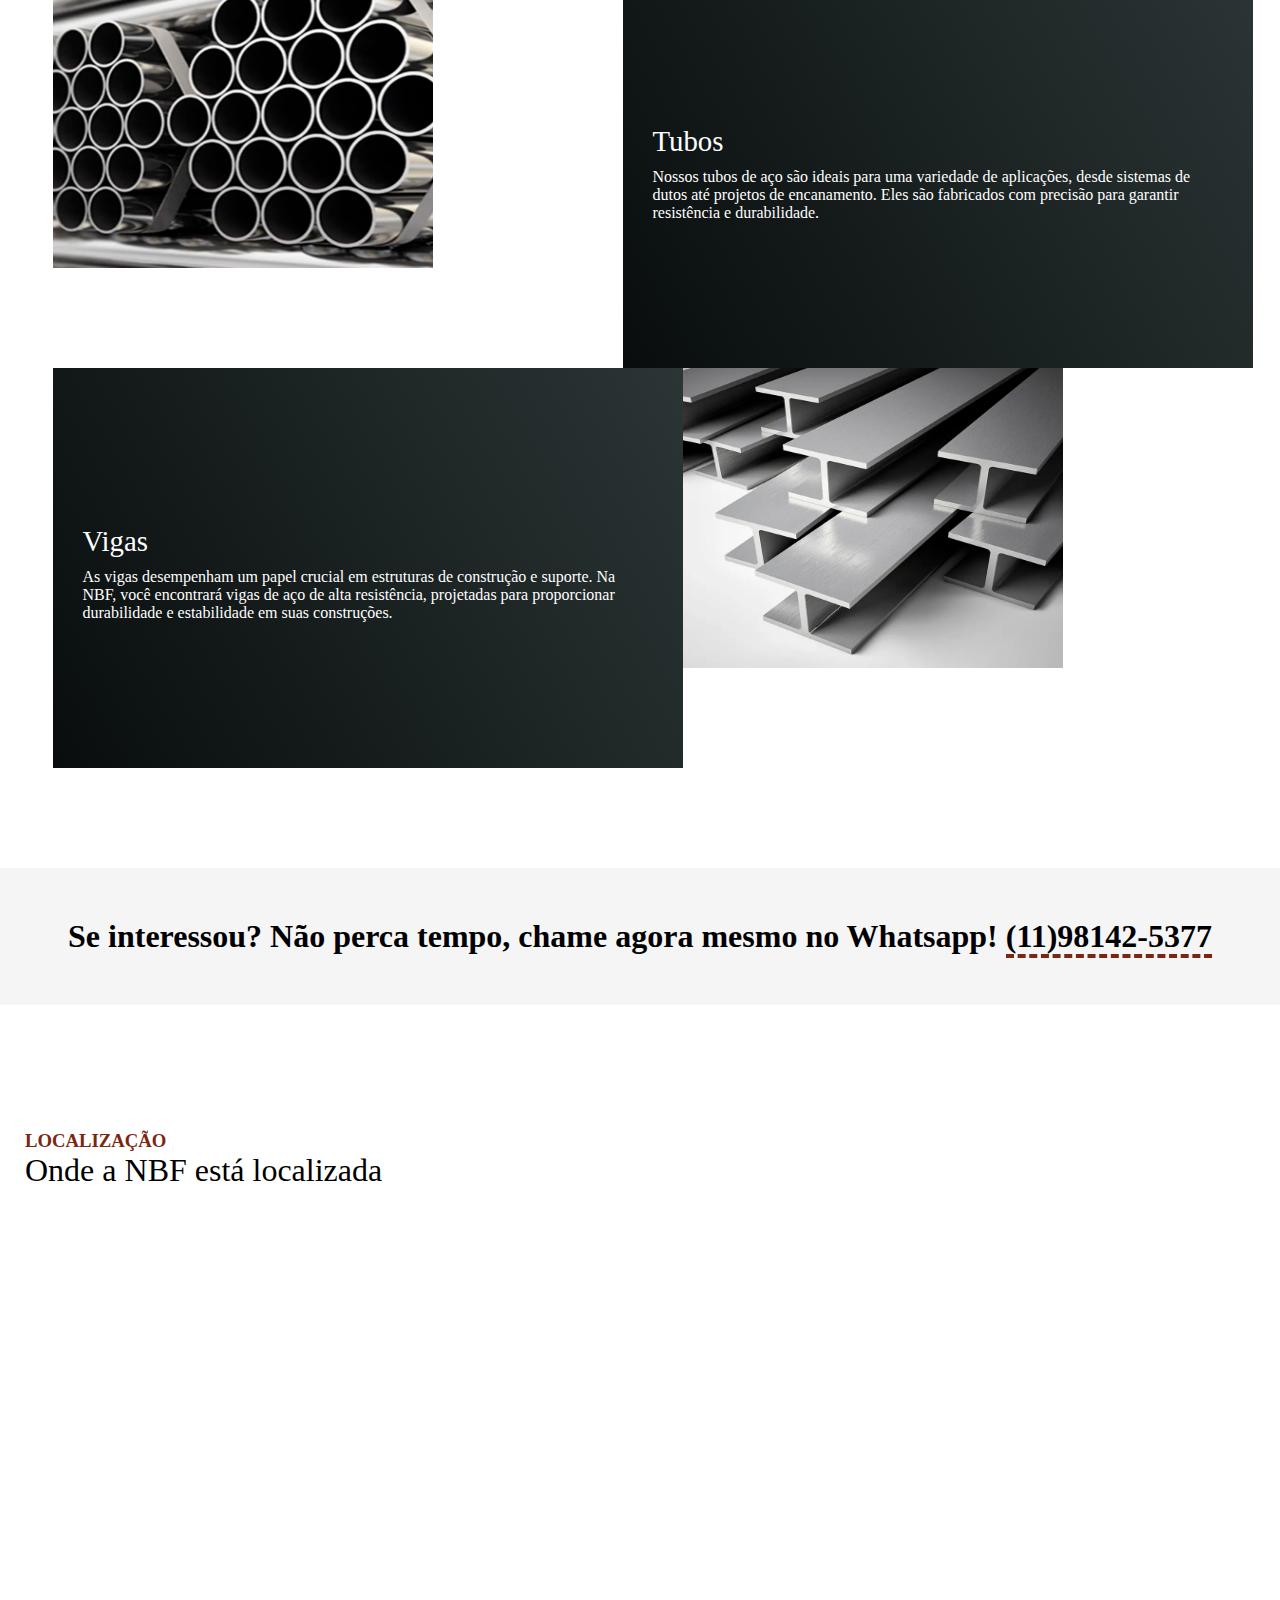
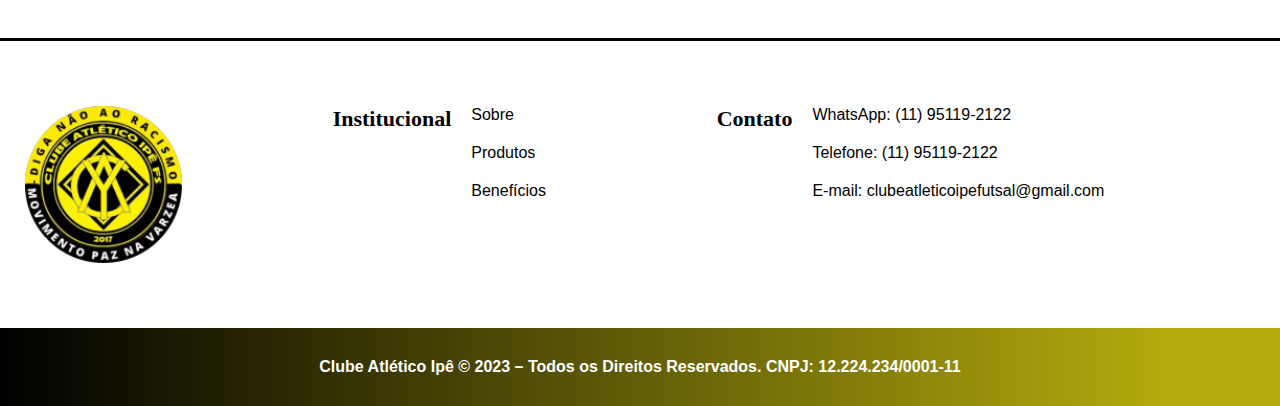
==== commit 4370ef9f: "Atualizando texto localização" ====
--- a/nbf.html
+++ b/nbf.html
@@ -213,8 +213,8 @@
     </section>
     <div class="map-nbf">
       <div class="text-nbf">
-        <h3>BENEFÍCIOS</h3>
-        <h1>O que a NBF oferece</h1>
+        <h3>LOCALIZAÇÃO</h3>
+        <h1>Onde a NBF está localizada</h1>
       </div>
       <div class="map">
         <iframe
